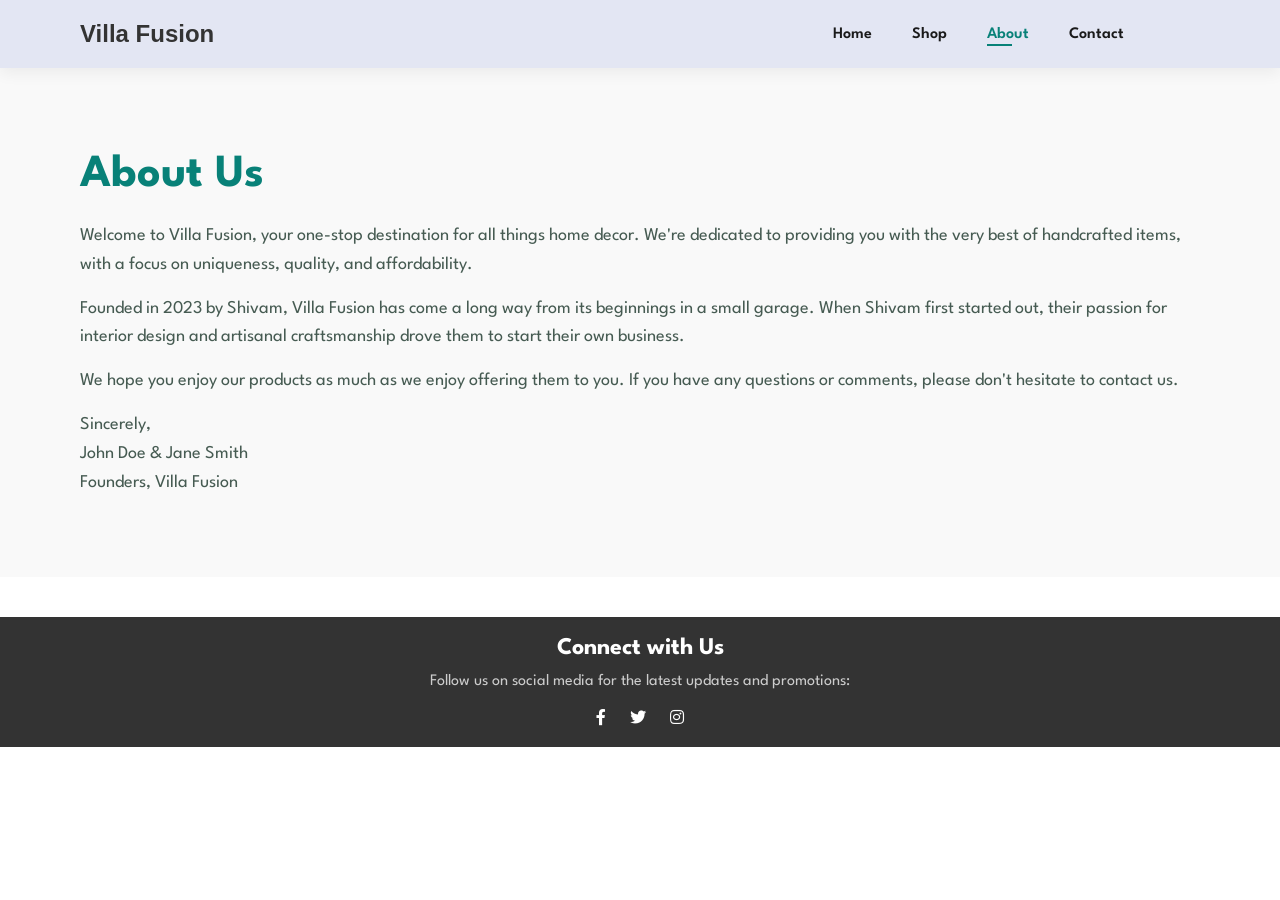
==== about.html @ 41077d03 "Add files via upload" ====
<!DOCTYPE html>
<html lang="en">

<head>
    <meta charset="UTF-8">
    <meta http-equiv="X-UA-Compatible" content="IE=edge">
    <meta name="viewport" content="width=device-width, initial-scale=1.0">
    <title>E-commerce website</title>
    <link rel="stylesheet" href="https://pro.fontawesome.com/releases/v5.10.0/css/all.css" />
    <link rel="stylesheet" href="style.css">
</head>

<body>

    <section id="header">
        <a href="index.html" class="logo">Villa Fusion</a>

        <div>
            <ul id="navbar">
                <li><a href="index.html">Home</a></li>
                <li><a href="shop.html">Shop</a></li>
                <li><a class="active" href="about.html">About</a></li>
                <li><a href="contact.html">Contact</a></li>
                <li><a href="cart.html"><i class="far fa-shopping-bag"></i></a></li>
            </ul>


        </div>
    </section>


    <section id="about" class="section-p1">
        <div class="section-m1">
            <h2>About Us</h2>
            <p>Welcome to Villa Fusion, your one-stop destination for all things home decor. We're dedicated to providing you with the very best of handcrafted items, with a focus on uniqueness, quality, and affordability.</p>
            <p>Founded in 2023 by Shivam, Villa Fusion has come a long way from its beginnings in a small garage. When Shivam first started out, their passion for interior design and artisanal craftsmanship drove them to start their own business.</p>
            <p>We hope you enjoy our products as much as we enjoy offering them to you. If you have any questions or comments, please don't hesitate to contact us.</p>
            <p>Sincerely,<br>John Doe & Jane Smith<br>Founders, Villa Fusion</p>
        </div>
    </section>

    <footer id="footer">
        <div class="footer-content">
            <h4>Connect with Us</h4>
            <p>Follow us on social media for the latest updates and promotions:</p>
            <div class="social-icons">
                <a href="#" class="icon"><i class="fab fa-facebook-f"></i></a>
                <a href="#" class="icon"><i class="fab fa-twitter"></i></a>
                <a href="#" class="icon"><i class="fab fa-instagram"></i></a>
            </div>
        </div>
    </footer>

    

</body>
</html>
---- style.css ----
@import url('https://fonts.googleapis.com/css2?family=spartan:wght@100;200;300;400;500;600;700;800;900&display=swap');
* {
    margin: 0;
    padding: 0;
    box-sizing: border-box;
    font-family: 'Spartan', sans-serif;
}

h1 {
    font-size: 50px;
    line-height: 64px;
    color: #222;
}

h2 {
    font-size: 46px;
    line-height: 54px;
    color: #222;
}

h4 {
    font-size: 20px;
    color: #222;
}

h6 {
    font-weight: 700;
    font-size: 12px;
}

p {
    font-size: 16px;
    color: #465b52;
    margin: 15px 0 20px 0;
}

.section-p1 {
    padding: 40px 80px;
}

.section-m1 {
    margin: 40px 0;
}

body {
    width: 100%;
}

/* Header Start */
.logo {
    text-decoration: none; /* Remove underline */
    font-family: Arial, sans-serif; /* Choose your preferred font-family */
    font-size: 24px; /* Adjust the font size as needed */
    font-weight: bold; /* Adjust the font weight as needed */
    color: #333; /* Choose your preferred text color */
    /* Add any other styling properties you want for your logo text */
}

#header{
    display: flex;
    align-items: center;
    justify-content: space-between;
    padding: 20px 80px;
    background: #e3e6f3;
    box-shadow: 0 5px 15px rgba(0, 0, 0, 0.06);
    z-index: 999;
    position: sticky;
    top: 0;
    left: 0;
}

#navbar{
    display: flex;
    align-items: center;
    justify-content: center;
}

#navbar li{
    list-style: none;
    padding: 0 20px;
    position: relative;
}

#navbar li a{
    text-decoration: none;
    font-size: 16px;
    font-weight: 600;
    color: #1a1a1a;
    transition: 0.3s ease;
}

#navbar li a:hover,
#navbar li a.active {
    color: #088178;
}

#navbar li a.active::after,
#navbar li a:hover::after{
    content: "";
    width: 30%;
    height: 2px;
    background: #088178;
    position: absolute;
    bottom: -4px;
    left: 20px;
}

/* Home page */

#hero{
    background-image: url("img/template.png");
    height: 90vh;
    width: 100%;
    background-position: top 15% right 58%;
    padding: 0 80px;
    display: flex;
    flex-direction: column;
    align-items: flex-start;
    justify-content: center;
}

#hero h4{
    padding-bottom: 15px;
}

#hero h1{
    color: #088178;
}

.btn {
    cursor:pointer;
  position:relative;
  padding:10px 20px;
  background:rgb(34, 29, 29);
  font-size:28px;
  border-top-right-radius:10px;
  border-bottom-left-radius:10px;
  transition:all 1s;
  text-decoration: none;
  &:after,&:before{
    content:" ";
    width:10px;
    height:10px;
    position:absolute;
    border :0px solid #fff;
    transition:all 1s;
    }
  &:after{
    top:-1px;
    left:-1px;
    border-top:5px solid rgb(56, 218, 201);
    border-left:5px solid rgb(50, 204, 218);
  }
  &:before{
    bottom:-1px;
    right:-1px;
    border-bottom:5px solid rgb(60, 218, 202);
    border-right:5px solid rgb(52, 207, 221);
  }

  color: white;
  font-weight: bold;

  &:hover{
    border-top-right-radius:0px;
  border-bottom-left-radius:0px;
  background:rgba(0,0,0,.5);
    color:rgb(10, 0, 0);
    font-weight: bold;
    &:before,&:after{
      
      width:100%;
      height:100%;
      border-color: rgb(4, 0, 7);
    }
}
}

.btn:hover {
    background-color: #e1f1f1;
}


/* product1 */

#product1{
    text-align: center;
}

#product1 .pro-container{
    display: flex;
    justify-content: space-between;
    padding-top: 20px;
    flex-wrap: wrap;
}

#product1 .pro{
    width: 23%;
    min-width: 250px;
    padding: 10px 12px;
    border: 1px solid #cce7d0;
    border-radius: 25px;
    cursor: pointer;
    box-shadow: 20px 20px 30px rgba(0, 0, 0, 0.02);
    margin: 15px 0;
    transition: 0.2s ease;
    position: relative;
}

#product1 .pro:hover{
    box-shadow: 20px 20px 30px rgba(0, 0, 0, 0.06);
}

#product1 .pro img{
    width: 100%;
    border-radius: 20px;
}

#product1 .pro .des{
    text-align: start;
    padding: 10px 0;
}

#product1 .pro .des span{
    color: #606063;
}

#product1 .pro .des h5{
    padding-top: 7px;
    color: #1a1a1a;
    font-size: 14px;
}

#product1 .pro .des i{
    font-size: 12px;
    color: rgba(243, 181, 25);
}

#product1 .pro .des h4{
    padding-top: 7px;
    font-size: 15px;
    font-weight: 700;
    color: #088178;
}

#product1 .pro .cart{
    width: 40px;
    height: 40px;
    line-height: 40px;
    border-radius: 50px;
    background-color: #e8f6ee;
    font-weight: 500;
    color: #088178;
    border: 1px solid #cce7d0;
    position: absolute;
    bottom: 20px;
    right: 10px;
}



/* Newsletter */

#newsletter {
    background-color: #f9f9f9;
    padding: 20px;
    border-radius: 5px;
    margin-bottom: 20px;
}

.newstext {
    text-align: center;
}

.newstext h4 {
    font-size: 24px;
    margin-bottom: 10px;
}

.newstext p {
    font-size: 16px;
    color: #333;
    margin-bottom: 20px;
}

.newstext p span {
    font-weight: bold;
    color: #ff6f61;
}

.form {
    text-align: center;
}

.form input[type="text"] {
    padding: 10px;
    width: 300px;
    border-radius: 5px;
    border: 1px solid #ccc;
    margin-right: 10px;
}

.form button {
    padding: 10px 20px;
    background-color: #ff6f61;
    color: #fff;
    border: none;
    border-radius: 5px;
    cursor: pointer;
    transition: background-color 0.3s ease;
}

.form button:hover {
    background-color: #e55d4f;
}


/* footer */

#footer {
    background-color: #333;
    color: #fff;
    padding: 20px;
}

.footer-content {
    text-align: center;
}

.footer-content h4 {
    font-size: 24px;
    margin-bottom: 10px;
    color: #fff; /* Set text color to white */
}

.footer-content p {
    font-size: 16px;
    margin-bottom: 20px;
    color: #ccc; /* Set text color to a lighter shade */
}

.social-icons {
    text-align: center;
}

.icon {
    display: inline-block;
    margin: 0 10px;
    color: #fff;
    text-decoration: none;
}

.icon:hover {
    color: #ff6f61;
}




/* Your existing CSS styles remain unchanged */

/* About Us page specific styles */

#about {
    background-color: #f9f9f9;
    padding: 40px 80px;
}

#about h2 {
    margin-bottom: 20px;
    color: #088178;
}

#about p {
    margin-bottom: 15px;
    font-size: 18px;
    line-height: 1.6;
}

#about p:last-child {
    margin-bottom: 0;
}

#footer {
    margin-top: 40px;
}





/* Your existing CSS styles remain unchanged */

/* Contact page specific styles */

#contact {
    background-color: #f9f9f9;
    padding: 40px 80px;
}

#contact h2 {
    margin-bottom: 20px;
    color: #088178;
}

#contact p {
    margin-bottom: 15px;
    font-size: 18px;
    line-height: 1.6;
}

.contact-info {
    margin-bottom: 30px;
}

.contact-info p {
    margin-bottom: 10px;
}

.contact-info i {
    margin-right: 10px;
}

.contact-form input[type="text"],
.contact-form input[type="email"],
.contact-form textarea {
    width: 100%;
    padding: 10px;
    margin-bottom: 20px;
    border-radius: 5px;
    border: 1px solid #ccc;
}

.contact-form textarea {
    resize: vertical;
}

.contact-form button {
    padding: 10px 20px;
    background-color: #ff6f61;
    color: #fff;
    border: none;
    border-radius: 5px;
    cursor: pointer;
    transition: background-color 0.3s ease;
}

.contact-form button:hover {
    background-color: #e55d4f;
}

#footer {
    margin-top: 40px;
}




/* Styles for the cart container */
#cart {
    text-align: center;
    margin: 50px auto;
    padding: 20px;
    border: 2px solid #ccc;
    border-radius: 10px;
    width: 70%;
    max-width: 600px;
    background-color: #f9f9f9;
}

/* Styles for the cart heading */
.cart-heading {
    font-size: 24px;
    margin-bottom: 20px;
}

/* Styles for the cart items list */
#cart-items {
    list-style: none;
    padding: 0;
}

/* Styles for individual cart items */
#cart-items li {
    margin-bottom: 10px;
}

/* Styles for the total amount */
#total-amount {
    font-weight: bold;
}

/* Styles for the checkout button */
#checkout-btn {
    margin-top: 20px;
    background-color: #4CAF50;
    color: white;
    padding: 10px 20px;
    border: none;
    border-radius: 5px;
    cursor: pointer;
}

/* Styles for the clear cart button */
#clear-cart-button {
    margin-top: 10px;
    background-color: #f44336;
    color: white;
    padding: 10px 20px;
    border: none;
    border-radius: 5px;
    cursor: pointer;
}

/* Hover effect for buttons */
#checkout-btn:hover, #clear-cart-button:hover {
    opacity: 0.8;
}
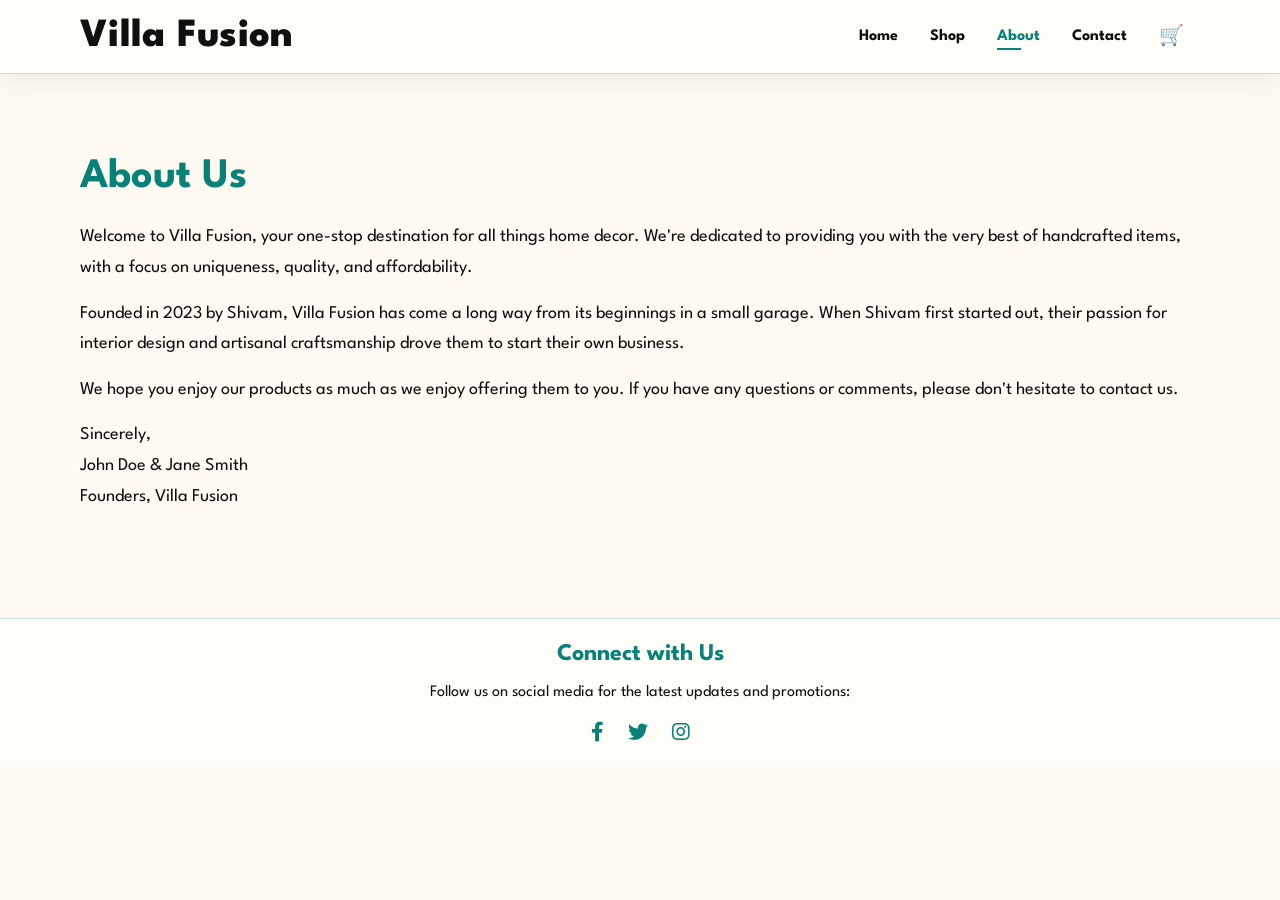
==== commit 35a97a8e: "commit" ====
--- a/about.html
+++ b/about.html
@@ -21,7 +21,7 @@
                 <li><a href="shop.html">Shop</a></li>
                 <li><a class="active" href="about.html">About</a></li>
                 <li><a href="contact.html">Contact</a></li>
-                <li><a href="cart.html"><i class="far fa-shopping-bag"></i></a></li>
+                <li><a href="cart.html" aria-label="Cart"><span class="nav-cart-icon" aria-hidden="true">🛒</span></a></li>
             </ul>
 
 
--- a/style.css
+++ b/style.css
@@ -1,4 +1,16 @@
-@import url('https://fonts.googleapis.com/css2?family=spartan:wght@100;200;300;400;500;600;700;800;900&display=swap');
+@import url('https://fonts.googleapis.com/css2?family=Spartan:wght@300;400;500;600;700;800&display=swap');
+
+:root {
+    --bg-main: #fffaf1;
+    --bg-surface: #fffdf8;
+    --text-main: #101010;
+    --accent: #088178;
+    --border-soft: rgba(8, 129, 120, 0.24);
+    --shadow-soft: 0 12px 30px rgba(0, 0, 0, 0.08);
+    --radius-md: 14px;
+    --radius-lg: 22px;
+}
+
 * {
     margin: 0;
     padding: 0;
@@ -6,21 +18,37 @@
     font-family: 'Spartan', sans-serif;
 }
 
+body {
+    width: 100%;
+    background: var(--bg-main);
+    color: var(--text-main);
+}
+
+img {
+    max-width: 100%;
+    height: auto;
+    display: block;
+}
+
+a {
+    color: inherit;
+}
+
 h1 {
     font-size: 50px;
-    line-height: 64px;
-    color: #222;
+    line-height: 1.2;
+    color: var(--text-main);
 }
 
 h2 {
-    font-size: 46px;
-    line-height: 54px;
-    color: #222;
+    font-size: 42px;
+    line-height: 1.2;
+    color: var(--text-main);
 }
 
 h4 {
-    font-size: 20px;
-    color: #222;
+    font-size: 22px;
+    color: var(--text-main);
 }
 
 h6 {
@@ -30,242 +58,219 @@
 
 p {
     font-size: 16px;
-    color: #465b52;
-    margin: 15px 0 20px 0;
+    line-height: 1.7;
+    color: var(--text-main);
+    margin: 14px 0 20px;
 }
 
 .section-p1 {
-    padding: 40px 80px;
+    padding: 54px 80px;
 }
 
 .section-m1 {
-    margin: 40px 0;
-}
-
-body {
-    width: 100%;
-}
-
-/* Header Start */
+    margin: 36px 0;
+}
+
+/* Header */
 .logo {
-    text-decoration: none; /* Remove underline */
-    font-family: Arial, sans-serif; /* Choose your preferred font-family */
-    font-size: 24px; /* Adjust the font size as needed */
-    font-weight: bold; /* Adjust the font weight as needed */
-    color: #333; /* Choose your preferred text color */
-    /* Add any other styling properties you want for your logo text */
-}
-
-#header{
+    text-decoration: none;
+    font-size: 40px;
+    font-weight: 800;
+    letter-spacing: 0.3px;
+    color: var(--text-main);
+}
+
+#header {
     display: flex;
     align-items: center;
     justify-content: space-between;
-    padding: 20px 80px;
-    background: #e3e6f3;
-    box-shadow: 0 5px 15px rgba(0, 0, 0, 0.06);
+    padding: 18px 80px;
+    background: var(--bg-surface);
+    box-shadow: 0 8px 24px rgba(0, 0, 0, 0.06);
+    border-bottom: 1px solid var(--border-soft);
     z-index: 999;
     position: sticky;
     top: 0;
     left: 0;
 }
 
-#navbar{
+#navbar {
     display: flex;
     align-items: center;
     justify-content: center;
 }
 
-#navbar li{
+#navbar li {
     list-style: none;
-    padding: 0 20px;
+    padding: 0 16px;
     position: relative;
 }
 
-#navbar li a{
+#navbar li a {
     text-decoration: none;
     font-size: 16px;
-    font-weight: 600;
-    color: #1a1a1a;
-    transition: 0.3s ease;
+    font-weight: 700;
+    color: var(--text-main);
+    transition: color 0.25s ease;
 }
 
 #navbar li a:hover,
 #navbar li a.active {
-    color: #088178;
+    color: var(--accent);
 }
 
 #navbar li a.active::after,
-#navbar li a:hover::after{
+#navbar li a:hover::after {
     content: "";
-    width: 30%;
+    width: 32%;
     height: 2px;
-    background: #088178;
+    background: var(--accent);
     position: absolute;
-    bottom: -4px;
-    left: 20px;
+    bottom: -6px;
+    left: 16px;
+}
+
+.nav-cart-icon {
+    display: inline-block;
+    font-size: 20px;
+    line-height: 1;
 }
 
 /* Home page */
-
-#hero{
-    background-image: url("img/template.png");
+#hero {
+    background: linear-gradient(180deg, #fffdf8 0%, #fff7ea 100%);
     height: 90vh;
     width: 100%;
-    background-position: top 15% right 58%;
     padding: 0 80px;
     display: flex;
     flex-direction: column;
-    align-items: flex-start;
+    align-items: center;
     justify-content: center;
-}
-
-#hero h4{
-    padding-bottom: 15px;
-}
-
-#hero h1{
-    color: #088178;
+    text-align: center;
+}
+
+#hero h4 {
+    color: var(--accent);
+    padding-bottom: 12px;
+    font-size: 28px;
+}
+
+#hero h1 {
+    color: var(--accent);
 }
 
 .btn {
-    cursor:pointer;
-  position:relative;
-  padding:10px 20px;
-  background:rgb(34, 29, 29);
-  font-size:28px;
-  border-top-right-radius:10px;
-  border-bottom-left-radius:10px;
-  transition:all 1s;
-  text-decoration: none;
-  &:after,&:before{
-    content:" ";
-    width:10px;
-    height:10px;
-    position:absolute;
-    border :0px solid #fff;
-    transition:all 1s;
-    }
-  &:after{
-    top:-1px;
-    left:-1px;
-    border-top:5px solid rgb(56, 218, 201);
-    border-left:5px solid rgb(50, 204, 218);
-  }
-  &:before{
-    bottom:-1px;
-    right:-1px;
-    border-bottom:5px solid rgb(60, 218, 202);
-    border-right:5px solid rgb(52, 207, 221);
-  }
-
-  color: white;
-  font-weight: bold;
-
-  &:hover{
-    border-top-right-radius:0px;
-  border-bottom-left-radius:0px;
-  background:rgba(0,0,0,.5);
-    color:rgb(10, 0, 0);
-    font-weight: bold;
-    &:before,&:after{
-      
-      width:100%;
-      height:100%;
-      border-color: rgb(4, 0, 7);
-    }
-}
+    cursor: pointer;
+    margin-top: 10px;
+    padding: 13px 26px;
+    border-radius: 12px;
+    border: 2px solid var(--accent);
+    background: var(--text-main);
+    color: #fff;
+    font-size: 42px;
+    font-weight: 700;
+    text-decoration: none;
+    transition: transform 0.2s ease, box-shadow 0.2s ease, background 0.2s ease, color 0.2s ease;
+    box-shadow: 0 10px 24px rgba(0, 0, 0, 0.16);
 }
 
 .btn:hover {
-    background-color: #e1f1f1;
-}
-
-
-/* product1 */
-
-#product1{
+    transform: translateY(-2px);
+    background: var(--accent);
+    color: #fff;
+    box-shadow: 0 14px 28px rgba(8, 129, 120, 0.34);
+}
+
+/* Products */
+#product1 {
     text-align: center;
 }
 
-#product1 .pro-container{
+#product1 h2 {
+    color: var(--accent);
+}
+
+#product1 .pro-container {
     display: flex;
     justify-content: space-between;
-    padding-top: 20px;
+    padding-top: 22px;
     flex-wrap: wrap;
-}
-
-#product1 .pro{
+    gap: 18px;
+}
+
+#product1 .pro {
     width: 23%;
     min-width: 250px;
-    padding: 10px 12px;
-    border: 1px solid #cce7d0;
-    border-radius: 25px;
+    padding: 14px;
+    border: 1px solid var(--border-soft);
+    border-radius: var(--radius-lg);
     cursor: pointer;
-    box-shadow: 20px 20px 30px rgba(0, 0, 0, 0.02);
-    margin: 15px 0;
-    transition: 0.2s ease;
+    box-shadow: var(--shadow-soft);
+    margin: 0;
+    transition: transform 0.2s ease, box-shadow 0.2s ease;
     position: relative;
-}
-
-#product1 .pro:hover{
-    box-shadow: 20px 20px 30px rgba(0, 0, 0, 0.06);
-}
-
-#product1 .pro img{
+    background: var(--bg-surface);
+}
+
+#product1 .pro:hover {
+    transform: translateY(-4px);
+    box-shadow: 0 20px 35px rgba(0, 0, 0, 0.12);
+}
+
+#product1 .pro img {
     width: 100%;
-    border-radius: 20px;
-}
-
-#product1 .pro .des{
+    border-radius: 16px;
+}
+
+#product1 .pro .des {
     text-align: start;
     padding: 10px 0;
 }
 
-#product1 .pro .des span{
-    color: #606063;
-}
-
-#product1 .pro .des h5{
-    padding-top: 7px;
-    color: #1a1a1a;
-    font-size: 14px;
-}
-
-#product1 .pro .des i{
+#product1 .pro .des span {
+    color: var(--accent);
+    font-weight: 600;
+    font-size: 13px;
+}
+
+#product1 .pro .des h5 {
+    padding-top: 8px;
+    color: var(--text-main);
+    font-size: 15px;
+}
+
+#product1 .pro .des i {
     font-size: 12px;
-    color: rgba(243, 181, 25);
-}
-
-#product1 .pro .des h4{
-    padding-top: 7px;
-    font-size: 15px;
-    font-weight: 700;
-    color: #088178;
-}
-
-#product1 .pro .cart{
-    width: 40px;
-    height: 40px;
-    line-height: 40px;
-    border-radius: 50px;
-    background-color: #e8f6ee;
-    font-weight: 500;
-    color: #088178;
-    border: 1px solid #cce7d0;
+    color: var(--accent);
+}
+
+#product1 .pro .des h4 {
+    padding-top: 8px;
+    font-size: 16px;
+    font-weight: 700;
+    color: var(--accent);
+}
+
+#product1 .pro .cart {
+    width: 44px;
+    height: 44px;
+    line-height: 44px;
+    border-radius: 50%;
+    background-color: var(--bg-main);
+    font-weight: 600;
+    color: var(--accent);
+    border: 1px solid var(--border-soft);
     position: absolute;
-    bottom: 20px;
-    right: 10px;
-}
-
-
+    bottom: 16px;
+    right: 14px;
+}
 
 /* Newsletter */
-
 #newsletter {
-    background-color: #f9f9f9;
-    padding: 20px;
-    border-radius: 5px;
-    margin-bottom: 20px;
+    background: var(--bg-surface);
+    padding: 34px 24px;
+    border-top: 1px solid var(--border-soft);
+    border-bottom: 1px solid var(--border-soft);
 }
 
 .newstext {
@@ -273,54 +278,60 @@
 }
 
 .newstext h4 {
-    font-size: 24px;
-    margin-bottom: 10px;
+    font-size: 30px;
+    margin-bottom: 8px;
+    color: var(--accent);
 }
 
 .newstext p {
     font-size: 16px;
-    color: #333;
+    color: var(--text-main);
     margin-bottom: 20px;
 }
 
 .newstext p span {
-    font-weight: bold;
-    color: #ff6f61;
+    font-weight: 700;
+    color: var(--accent);
 }
 
 .form {
-    text-align: center;
+    display: flex;
+    justify-content: center;
+    align-items: center;
+    gap: 10px;
 }
 
 .form input[type="text"] {
-    padding: 10px;
-    width: 300px;
-    border-radius: 5px;
-    border: 1px solid #ccc;
-    margin-right: 10px;
+    padding: 12px 14px;
+    width: 320px;
+    border-radius: 10px;
+    border: 1px solid var(--border-soft);
+    background: #fff;
+    color: var(--text-main);
 }
 
 .form button {
-    padding: 10px 20px;
-    background-color: #ff6f61;
+    padding: 12px 22px;
+    background-color: var(--accent);
     color: #fff;
-    border: none;
-    border-radius: 5px;
+    border: 1px solid var(--accent);
+    border-radius: 10px;
     cursor: pointer;
-    transition: background-color 0.3s ease;
+    font-weight: 700;
+    transition: opacity 0.2s ease;
 }
 
 .form button:hover {
-    background-color: #e55d4f;
-}
-
-
-/* footer */
-
+    opacity: 0.88;
+}
+
+/* Footer */
 #footer {
-    background-color: #333;
-    color: #fff;
-    padding: 20px;
+    background: var(--bg-surface);
+    color: var(--text-main);
+    padding: 24px;
+    border-top: 1px solid var(--border-soft);
+    margin-top: 28px;
 }
 
 .footer-content {
@@ -329,14 +340,14 @@
 
 .footer-content h4 {
     font-size: 24px;
-    margin-bottom: 10px;
-    color: #fff; /* Set text color to white */
+    margin-bottom: 8px;
+    color: var(--accent);
 }
 
 .footer-content p {
     font-size: 16px;
-    margin-bottom: 20px;
-    color: #ccc; /* Set text color to a lighter shade */
+    margin-bottom: 16px;
+    color: var(--text-main);
 }
 
 .social-icons {
@@ -346,71 +357,57 @@
 .icon {
     display: inline-block;
     margin: 0 10px;
-    color: #fff;
+    color: var(--accent);
     text-decoration: none;
+    font-size: 20px;
 }
 
 .icon:hover {
-    color: #ff6f61;
-}
-
-
-
-
-/* Your existing CSS styles remain unchanged */
-
-/* About Us page specific styles */
-
+    opacity: 0.8;
+}
+
+/* About */
 #about {
-    background-color: #f9f9f9;
-    padding: 40px 80px;
+    background: transparent;
+    padding: 42px 80px;
 }
 
 #about h2 {
     margin-bottom: 20px;
-    color: #088178;
+    color: var(--accent);
 }
 
 #about p {
     margin-bottom: 15px;
     font-size: 18px;
-    line-height: 1.6;
+    line-height: 1.7;
+    color: var(--text-main);
 }
 
 #about p:last-child {
     margin-bottom: 0;
 }
 
-#footer {
-    margin-top: 40px;
-}
-
-
-
-
-
-/* Your existing CSS styles remain unchanged */
-
-/* Contact page specific styles */
-
+/* Contact */
 #contact {
-    background-color: #f9f9f9;
-    padding: 40px 80px;
+    background: transparent;
+    padding: 42px 80px;
 }
 
 #contact h2 {
     margin-bottom: 20px;
-    color: #088178;
+    color: var(--accent);
 }
 
 #contact p {
     margin-bottom: 15px;
     font-size: 18px;
-    line-height: 1.6;
+    line-height: 1.7;
+    color: var(--text-main);
 }
 
 .contact-info {
-    margin-bottom: 30px;
+    margin-bottom: 24px;
 }
 
 .contact-info p {
@@ -419,100 +416,347 @@
 
 .contact-info i {
     margin-right: 10px;
+    color: var(--accent);
 }
 
 .contact-form input[type="text"],
 .contact-form input[type="email"],
 .contact-form textarea {
     width: 100%;
-    padding: 10px;
-    margin-bottom: 20px;
-    border-radius: 5px;
-    border: 1px solid #ccc;
+    padding: 12px;
+    margin-bottom: 16px;
+    border-radius: 10px;
+    border: 1px solid var(--border-soft);
+    background: #fff;
+    color: var(--text-main);
 }
 
 .contact-form textarea {
     resize: vertical;
+    min-height: 120px;
 }
 
 .contact-form button {
-    padding: 10px 20px;
-    background-color: #ff6f61;
+    padding: 12px 22px;
+    background-color: var(--accent);
     color: #fff;
-    border: none;
-    border-radius: 5px;
+    border: 1px solid var(--accent);
+    border-radius: 10px;
     cursor: pointer;
-    transition: background-color 0.3s ease;
+    font-weight: 700;
+    transition: opacity 0.2s ease;
 }
 
 .contact-form button:hover {
-    background-color: #e55d4f;
-}
-
-#footer {
-    margin-top: 40px;
-}
-
-
-
-
-/* Styles for the cart container */
+    opacity: 0.88;
+}
+
+/* Cart */
 #cart {
     text-align: center;
     margin: 50px auto;
-    padding: 20px;
-    border: 2px solid #ccc;
-    border-radius: 10px;
+    padding: 24px;
+    border: 1px solid var(--border-soft);
+    border-radius: var(--radius-md);
     width: 70%;
-    max-width: 600px;
-    background-color: #f9f9f9;
-}
-
-/* Styles for the cart heading */
+    max-width: 640px;
+    background: var(--bg-surface);
+    box-shadow: var(--shadow-soft);
+}
+
 .cart-heading {
-    font-size: 24px;
-    margin-bottom: 20px;
-}
-
-/* Styles for the cart items list */
+    font-size: 34px;
+    margin-bottom: 16px;
+    color: var(--accent);
+}
+
 #cart-items {
     list-style: none;
     padding: 0;
-}
-
-/* Styles for individual cart items */
-#cart-items li {
-    margin-bottom: 10px;
-}
-
-/* Styles for the total amount */
+    margin-bottom: 12px;
+    display: flex;
+    flex-direction: column;
+    gap: 10px;
+}
+
+.cart-item {
+    display: flex;
+    align-items: center;
+    gap: 14px;
+    text-align: left;
+    padding: 10px;
+    border: 1px solid var(--border-soft);
+    border-radius: 12px;
+    background: #fff;
+}
+
+.cart-item-thumb {
+    width: 72px;
+    height: 72px;
+    border-radius: 10px;
+    object-fit: cover;
+    border: 1px solid var(--border-soft);
+}
+
+.cart-item-details {
+    flex: 1;
+}
+
+.cart-item-title {
+    margin: 0;
+    font-size: 16px;
+    color: var(--text-main);
+}
+
+.cart-item-image-name,
+.cart-item-price {
+    margin: 4px 0 0;
+    font-size: 14px;
+    color: var(--text-main);
+}
+
+.cart-item-price {
+    font-weight: 700;
+    color: var(--accent);
+}
+
+.cart-item-actions {
+    display: flex;
+    align-items: center;
+    gap: 8px;
+    margin-top: 8px;
+    flex-wrap: wrap;
+}
+
+.qty-btn,
+.remove-item-btn {
+    border: 1px solid var(--border-soft);
+    background: var(--bg-main);
+    color: var(--text-main);
+    border-radius: 8px;
+    padding: 4px 10px;
+    cursor: pointer;
+    font-weight: 700;
+}
+
+.qty-btn:hover,
+.remove-item-btn:hover {
+    background: var(--accent);
+    border-color: var(--accent);
+    color: #fff;
+}
+
+.qty-count {
+    font-size: 13px;
+    font-weight: 700;
+    color: var(--accent);
+}
+
+.cart-empty-message {
+    color: var(--text-main);
+    opacity: 0.7;
+}
+
 #total-amount {
-    font-weight: bold;
-}
-
-/* Styles for the checkout button */
+    font-weight: 700;
+    color: var(--accent);
+}
+
+#checkout-btn,
+#clear-cart-button {
+    margin-top: 12px;
+    color: #fff;
+    padding: 11px 18px;
+    border: 1px solid transparent;
+    border-radius: 10px;
+    cursor: pointer;
+    font-weight: 700;
+    transition: transform 0.2s ease, opacity 0.2s ease, box-shadow 0.2s ease;
+}
+
 #checkout-btn {
-    margin-top: 20px;
-    background-color: #4CAF50;
-    color: white;
-    padding: 10px 20px;
-    border: none;
-    border-radius: 5px;
-    cursor: pointer;
-}
-
-/* Styles for the clear cart button */
+    background-color: var(--accent);
+    border-color: var(--accent);
+    box-shadow: 0 8px 18px rgba(8, 129, 120, 0.28);
+}
+
 #clear-cart-button {
-    margin-top: 10px;
-    background-color: #f44336;
-    color: white;
-    padding: 10px 20px;
-    border: none;
-    border-radius: 5px;
-    cursor: pointer;
-}
-
-/* Hover effect for buttons */
-#checkout-btn:hover, #clear-cart-button:hover {
-    opacity: 0.8;
-}
+    background-color: var(--text-main);
+    border-color: var(--text-main);
+    box-shadow: 0 8px 18px rgba(16, 16, 16, 0.26);
+}
+
+#checkout-btn:hover,
+#clear-cart-button:hover {
+    opacity: 0.9;
+    transform: translateY(-1px);
+}
+
+/* Responsive layout */
+@media (max-width: 991px) {
+    h1 {
+        font-size: 40px;
+    }
+
+    h2 {
+        font-size: 34px;
+    }
+
+    .section-p1 {
+        padding: 36px;
+    }
+
+    #header {
+        padding: 16px 28px;
+        flex-wrap: wrap;
+        gap: 12px;
+    }
+
+    .logo {
+        font-size: 34px;
+    }
+
+    #navbar {
+        flex-wrap: wrap;
+        justify-content: flex-start;
+        row-gap: 10px;
+    }
+
+    #navbar li {
+        padding: 0 10px;
+    }
+
+    #hero {
+        height: auto;
+        min-height: 72vh;
+        padding: 72px 36px;
+    }
+
+    .btn {
+        font-size: 34px;
+    }
+
+    #product1 .pro {
+        width: calc(50% - 10px);
+        min-width: 220px;
+    }
+
+    #about,
+    #contact {
+        padding: 36px;
+    }
+
+    #cart {
+        width: 84%;
+    }
+}
+
+@media (max-width: 767px) {
+    h1 {
+        font-size: 32px;
+    }
+
+    h2 {
+        font-size: 28px;
+    }
+
+    p {
+        font-size: 15px;
+    }
+
+    .section-p1 {
+        padding: 24px 16px;
+    }
+
+    #header {
+        padding: 12px 16px;
+        align-items: flex-start;
+    }
+
+    .logo {
+        font-size: 28px;
+    }
+
+    #navbar {
+        width: 100%;
+        justify-content: space-between;
+        gap: 8px;
+    }
+
+    #navbar li {
+        padding: 4px 8px;
+    }
+
+    #navbar li a {
+        font-size: 14px;
+    }
+
+    #hero {
+        min-height: 62vh;
+        padding: 54px 16px;
+    }
+
+    #hero h4 {
+        font-size: 22px;
+    }
+
+    .btn {
+        font-size: 28px;
+        padding: 10px 18px;
+    }
+
+    #product1 .pro {
+        width: 100%;
+        min-width: 0;
+    }
+
+    #newsletter {
+        padding: 24px 16px;
+    }
+
+    .newstext h4 {
+        font-size: 24px;
+    }
+
+    .form {
+        display: flex;
+        flex-direction: column;
+        gap: 10px;
+        align-items: stretch;
+    }
+
+    .form input[type="text"],
+    .form button {
+        width: 100%;
+    }
+
+    #about,
+    #contact {
+        padding: 24px 16px;
+    }
+
+    #about p,
+    #contact p {
+        font-size: 16px;
+    }
+
+    #cart {
+        width: calc(100% - 32px);
+        margin: 24px auto;
+        padding: 16px;
+    }
+
+    #checkout-btn,
+    #clear-cart-button {
+        width: 100%;
+    }
+
+    .cart-item {
+        align-items: flex-start;
+    }
+
+    .cart-item-thumb {
+        width: 64px;
+        height: 64px;
+    }
+}
